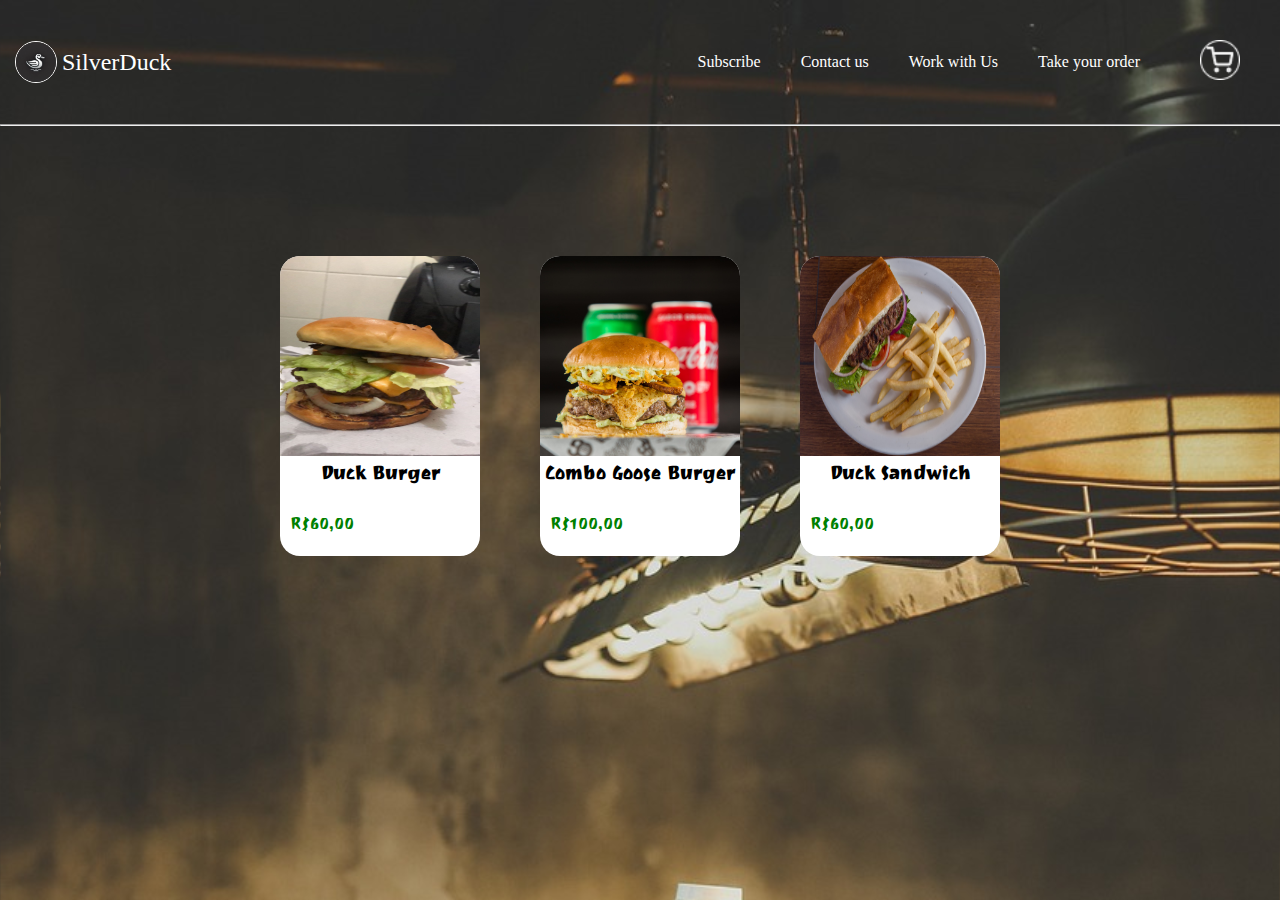
==== Index.html @ 2d93c26e "Primeiro commit tela DuckBurguer" ====
<!DOCTYPE html>
<html lang="pt-br">
<head>
    <meta charset="UTF-8">
    <meta name="viewport" content="width=device-width, initial-scale=1.0">
    <title>SilverDuck</title>
    <link rel="Stylesheet" href="style.css">
</head>
<body background="cafe-7454951_1280.jpg">
    <header class="cabeçalho">
        <div class="logo">
        <img class ="logotipo-img" src="ducklogo.webp" width="40px" border="1px">
        <span>SilverDuck</span>
        </div>
        <nav>
            <ul>
                <li>Subscribe</li>
                <li>Contact us</li>
                <li>Work with Us</li>
                <Li>Take your order</Li>
                <li><img class="shop" src="Group 2.png" width="40px" height="40px"></li>
            </ul>
    </header>
    <hr>
    <main>
        <section class="opção">
            <img class="item" src="IMG-20240714-WA0009.jpg" width="200px" height="200px"><br>
            <h3>Duck Burger</h3><br>
            <p>R$60,00</p><br>
        </section>
        <section class="opção">
            <img class="item" src="burger-5284886_1280.jpg" width="200px" height="200px"><br>
            <h3>Combo Goose Burger</h3><br>
            <p>R$100,00</p><br>
        </section>
        <section class="opção">
            <img class="item" src="sandwich-2709083_1280.jpg" width="200px" height="200px"><br>
            <h3>Duck Sandwich</h3><br>
            <p>R$60,00</p><br>
        </section>
    </main>
    <footer>

    </footer>
</body>
</html>
---- style.css ----
@import url('https://fonts.googleapis.com/css2?family=Poppins:ital,wght@0,100;0,200;0,300;0,400;0,500;0,600;0,700;0,800;0,900;1,100;1,200;1,300;1,400;1,500;1,600;1,700;1,800;1,900&family=Roboto+Condensed:ital,wght@0,100..900;1,100..900&display=swap');
@import url('https://fonts.googleapis.com/css2?family=Joti+One&family=Poppins:ital,wght@0,100;0,200;0,300;0,400;0,500;0,600;0,700;0,800;0,900;1,100;1,200;1,300;1,400;1,500;1,600;1,700;1,800;1,900&family=Roboto+Condensed:ital,wght@0,100..900;1,100..900&display=swap');
* {
    margin:0px;
    padding: 0px;
}
body {
    background-size:100%;
}
.cabeçalho {
    display: flex;
    flex-direction: row;
    align-items: center;
    justify-content: space-between;
    color: white;
}
.logo{
    display: flex;
    align-content: center;
    align-items: center;
    justify-content: center;
    justify-items: center;
    margin:10px;
}
.logotipo-img {
    border-radius: 40px;
    border-color: white;
    margin: 5px;
}
span{
    font-size: x-large;
}
ul {
    Display: flex;
    list-style: none;
    align-items: center;
}
li {
    padding: 20px;
}
.shop {
    width: auto;
    padding: 20px;
}
hr {
    width: 100%;
}
main {
    display: flex;
    justify-content: center;
    margin: 100px;
}
.opção {
    width: 200px;
    height: 300px;
    background-color: white;
    margin: 30px;
    border-radius: 20px;
}
.item {
    width: 200px;
    border-top-left-radius: 20px;
    border-top-right-radius: 20px;
}
h3 {
    font-family: "Joti One", serif;
    text-align: center;
}
p {
    font-family: "Joti One", serif;
    padding: 10px;
    color: green;
}
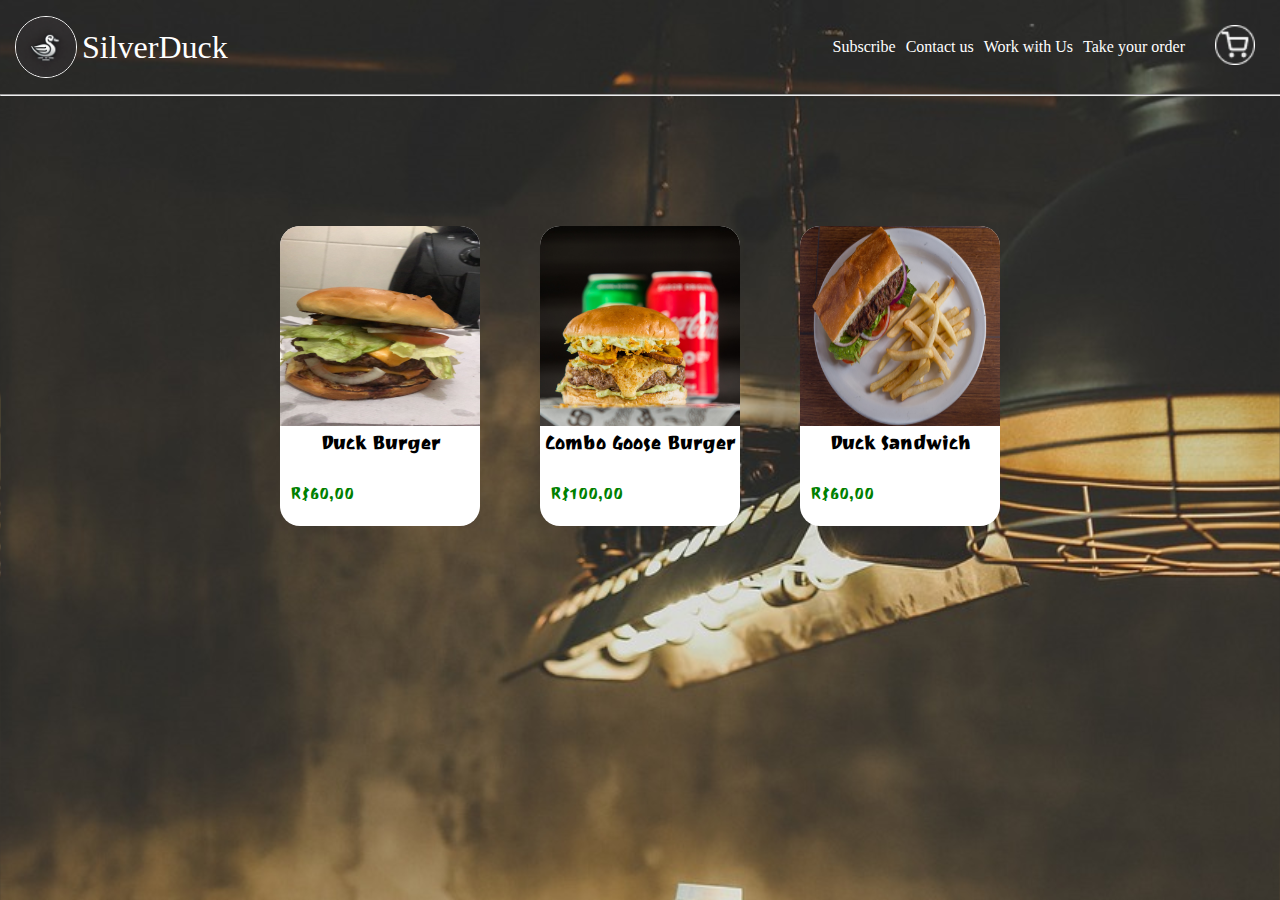
==== commit cbeb887c: "alteração logo" ====
--- a/Index.html
+++ b/Index.html
@@ -8,10 +8,11 @@
 </head>
 <body background="cafe-7454951_1280.jpg">
     <header class="cabeçalho">
-        <div class="logo">
-        <img class ="logotipo-img" src="ducklogo.webp" width="40px" border="1px">
+        <a href="Index.html"><div class="logo">
+        <img class ="logotipo-img" src="ducklogo.webp" width="60px" border="1px">
         <span>SilverDuck</span>
         </div>
+    </a>
         <nav>
             <ul>
                 <li>Subscribe</li>
--- a/style.css
+++ b/style.css
@@ -22,13 +22,17 @@
     justify-items: center;
     margin:10px;
 }
+a {
+    text-decoration: none;
+    color: white;
+}
 .logotipo-img {
-    border-radius: 40px;
+    border-radius: 60px;
     border-color: white;
     margin: 5px;
 }
 span{
-    font-size: x-large;
+    font-size: xx-large;
 }
 ul {
     Display: flex;
@@ -36,7 +40,7 @@
     align-items: center;
 }
 li {
-    padding: 20px;
+    padding: 5px;
 }
 .shop {
     width: auto;
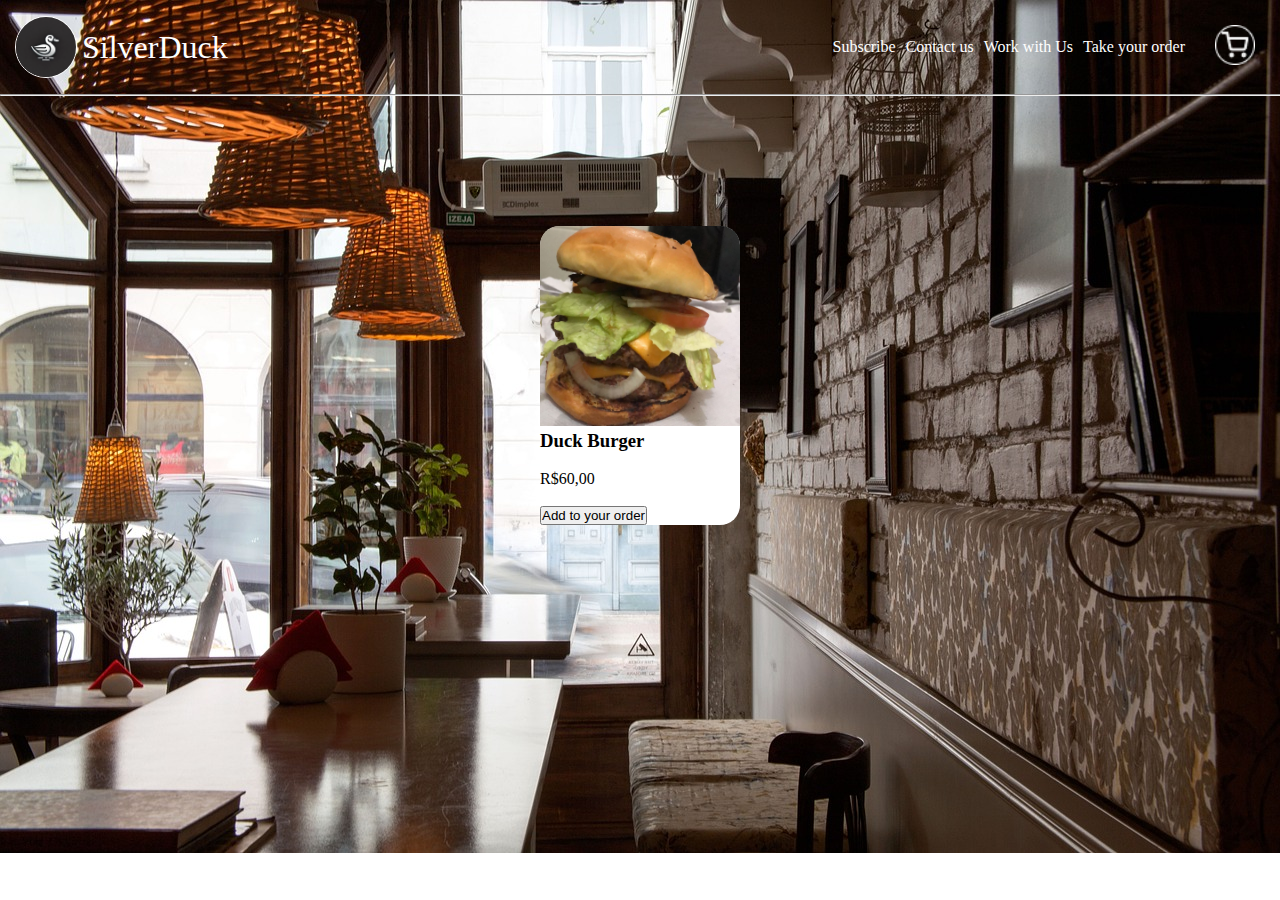
==== commit c89a5cd6: "nova branch com design alternativo penpot" ====
--- a/Index.html
+++ b/Index.html
@@ -6,7 +6,7 @@
     <title>SilverDuck</title>
     <link rel="Stylesheet" href="style.css">
 </head>
-<body background="cafe-7454951_1280.jpg">
+<body>
     <header class="cabeçalho">
         <a href="Index.html"><div class="logo">
         <img class ="logotipo-img" src="ducklogo.webp" width="60px" border="1px">
@@ -15,29 +15,28 @@
     </a>
         <nav>
             <ul>
-                <li>Subscribe</li>
-                <li>Contact us</li>
-                <li>Work with Us</li>
-                <Li>Take your order</Li>
-                <li><img class="shop" src="Group 2.png" width="40px" height="40px"></li>
+                <li><a href="Index.html">Subscribe</a></li>
+                <li><a href="Index.html">Contact us</a></li>
+                <li><a href="Index.html">Work with Us</a></li>
+                <Li><a href="Index.html">Take your order</a></Li>
+                <li><a href="Index.html"><img class="shop" src="Group 2.png" width="40px" height="40px"></a></li>
             </ul>
     </header>
     <hr>
     <main>
         <section class="opção">
-            <img class="item" src="IMG-20240714-WA0009.jpg" width="200px" height="200px"><br>
-            <h3>Duck Burger</h3><br>
-            <p>R$60,00</p><br>
-        </section>
-        <section class="opção">
-            <img class="item" src="burger-5284886_1280.jpg" width="200px" height="200px"><br>
-            <h3>Combo Goose Burger</h3><br>
-            <p>R$100,00</p><br>
-        </section>
-        <section class="opção">
-            <img class="item" src="sandwich-2709083_1280.jpg" width="200px" height="200px"><br>
-            <h3>Duck Sandwich</h3><br>
-            <p>R$60,00</p><br>
+            <div>
+                <img class="item" src="IMG-20240714-WA0009.jpg"><br>
+            </div>
+            <div class="NomeProduto">
+                <h3>Duck Burger</h3><br>
+            </div>
+            <div class="Preço">
+                <p>R$60,00</p><br>
+            </div>
+            <div class="BotãoCompra">
+                <button>Add to your order</button>
+            </div>
         </section>
     </main>
     <footer>
--- a/style.css
+++ b/style.css
@@ -5,7 +5,9 @@
     padding: 0px;
 }
 body {
-    background-size:100%;
+    background-repeat: no-repeat;
+    background-size: 100%;
+    background-image: url(coffee-shop-393954_1280.jpg);
 }
 .cabeçalho {
     display: flex;
@@ -52,26 +54,20 @@
 main {
     display: flex;
     justify-content: center;
-    margin: 100px;
+    margin: 100px; 
 }
 .opção {
-    width: 200px;
-    height: 300px;
+    display:flex;
+    flex-direction: column;
     background-color: white;
     margin: 30px;
     border-radius: 20px;
+    min-width: 200px;
+    min-height: 200px;
 }
 .item {
     width: 200px;
-    border-top-left-radius: 20px;
-    border-top-right-radius: 20px;
+    border-top-left-radius: 19px;
+    border-top-right-radius: 19px;
 }
-h3 {
-    font-family: "Joti One", serif;
-    text-align: center;
-}
-p {
-    font-family: "Joti One", serif;
-    padding: 10px;
-    color: green;
-}
+
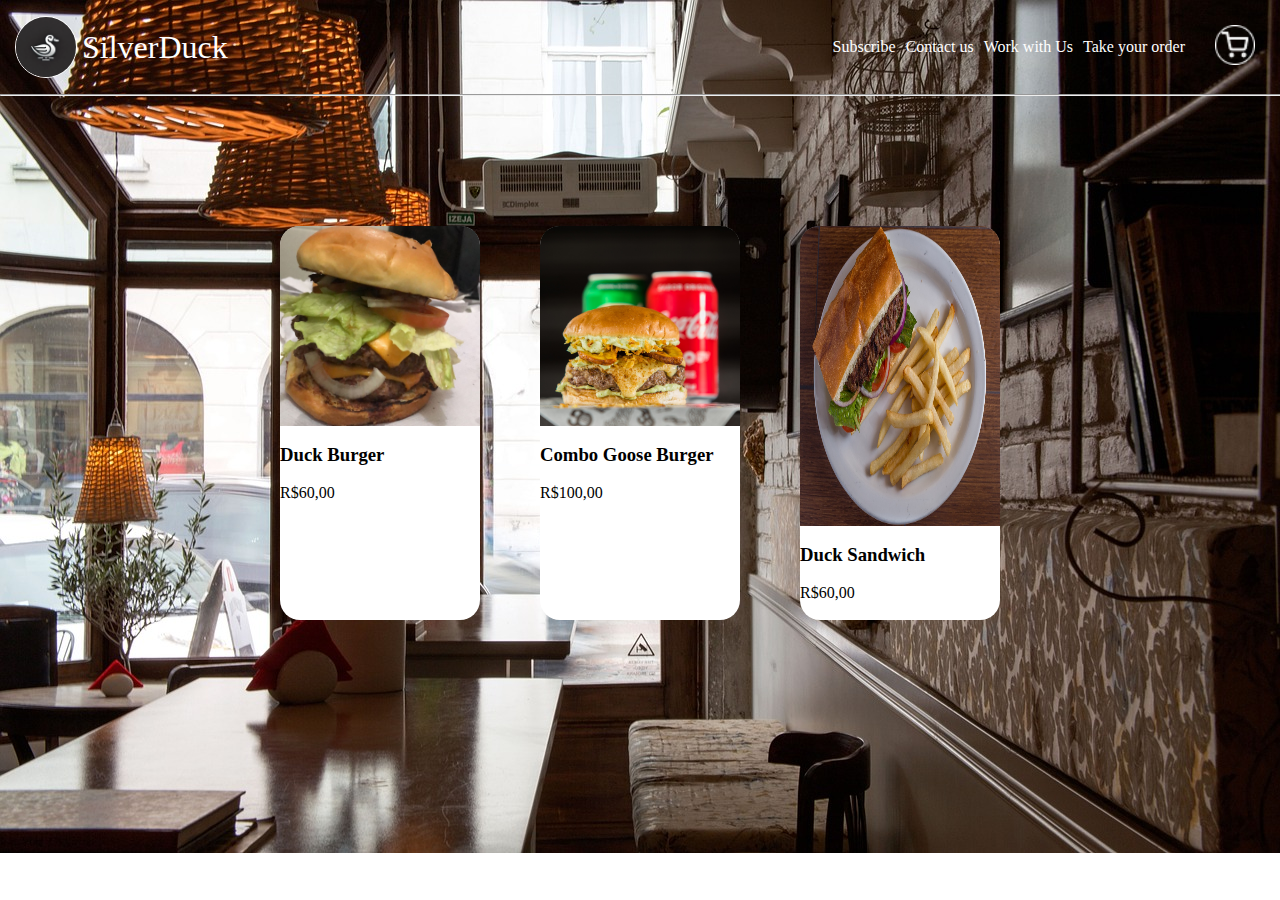
==== commit a259439f: "alteração" ====
--- a/Index.html
+++ b/Index.html
@@ -6,7 +6,7 @@
     <title>SilverDuck</title>
     <link rel="Stylesheet" href="style.css">
 </head>
-<body>
+<body background="cafe-7454951_1280.jpg">
     <header class="cabeçalho">
         <a href="Index.html"><div class="logo">
         <img class ="logotipo-img" src="ducklogo.webp" width="60px" border="1px">
@@ -25,18 +25,19 @@
     <hr>
     <main>
         <section class="opção">
-            <div>
-                <img class="item" src="IMG-20240714-WA0009.jpg"><br>
-            </div>
-            <div class="NomeProduto">
-                <h3>Duck Burger</h3><br>
-            </div>
-            <div class="Preço">
-                <p>R$60,00</p><br>
-            </div>
-            <div class="BotãoCompra">
-                <button>Add to your order</button>
-            </div>
+            <img class="item" src="IMG-20240714-WA0009.jpg" width="200px" height="200px"><br>
+            <h3>Duck Burger</h3><br>
+            <p>R$60,00</p><br>
+        </section>
+        <section class="opção">
+            <img class="item" src="burger-5284886_1280.jpg" width="200px" height="200px"><br>
+            <h3>Combo Goose Burger</h3><br>
+            <p>R$100,00</p><br>
+        </section>
+        <section class="opção">
+            <img class="item" src="sandwich-2709083_1280.jpg" width="200px" height="300px"><br>
+            <h3>Duck Sandwich</h3><br>
+            <p>R$60,00</p><br>
         </section>
     </main>
     <footer>
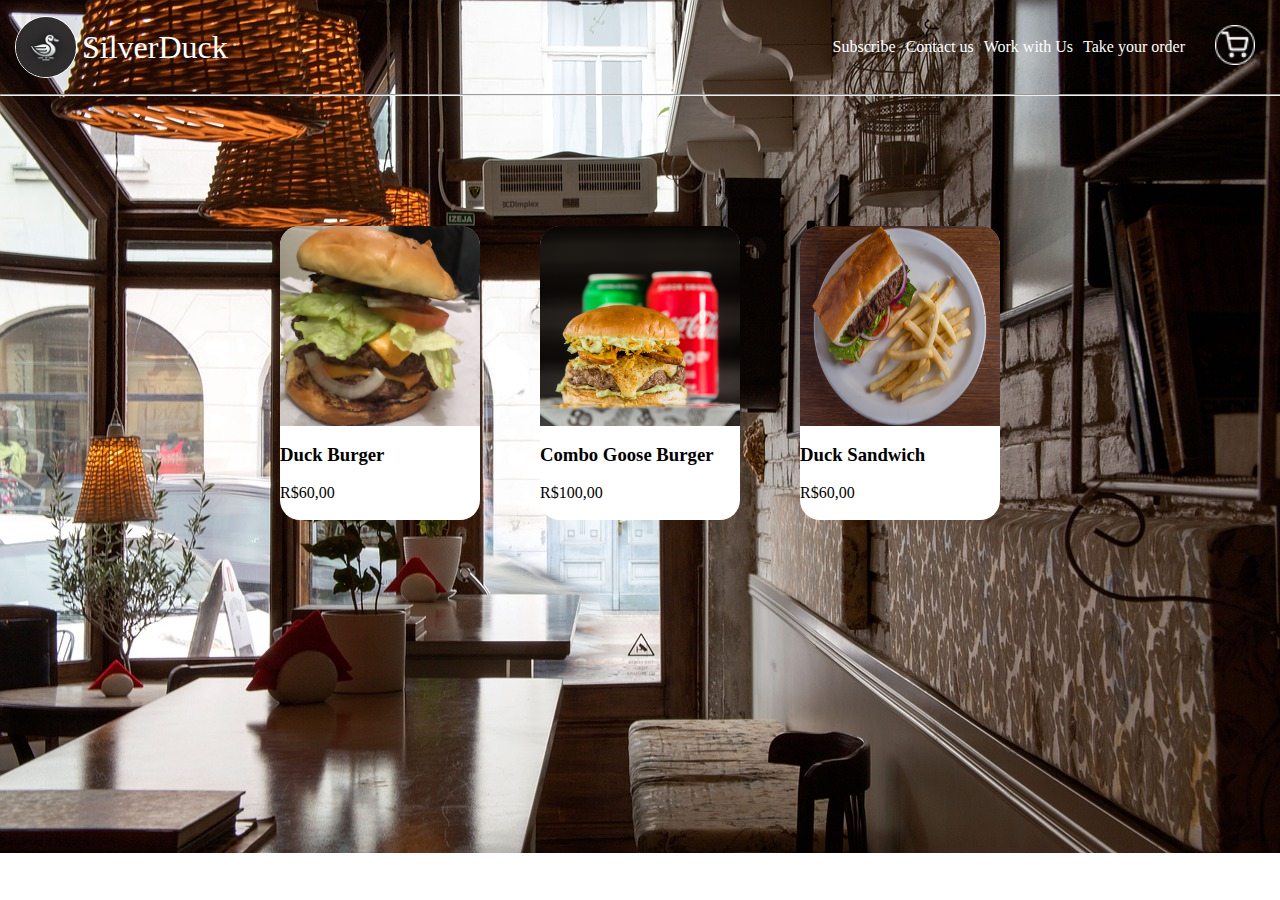
==== commit 1a5e2eb7: "retorno original" ====
--- a/Index.html
+++ b/Index.html
@@ -35,7 +35,7 @@
             <p>R$100,00</p><br>
         </section>
         <section class="opção">
-            <img class="item" src="sandwich-2709083_1280.jpg" width="200px" height="300px"><br>
+            <img class="item" src="sandwich-2709083_1280.jpg" width="200px" height="200px"><br>
             <h3>Duck Sandwich</h3><br>
             <p>R$60,00</p><br>
         </section>
